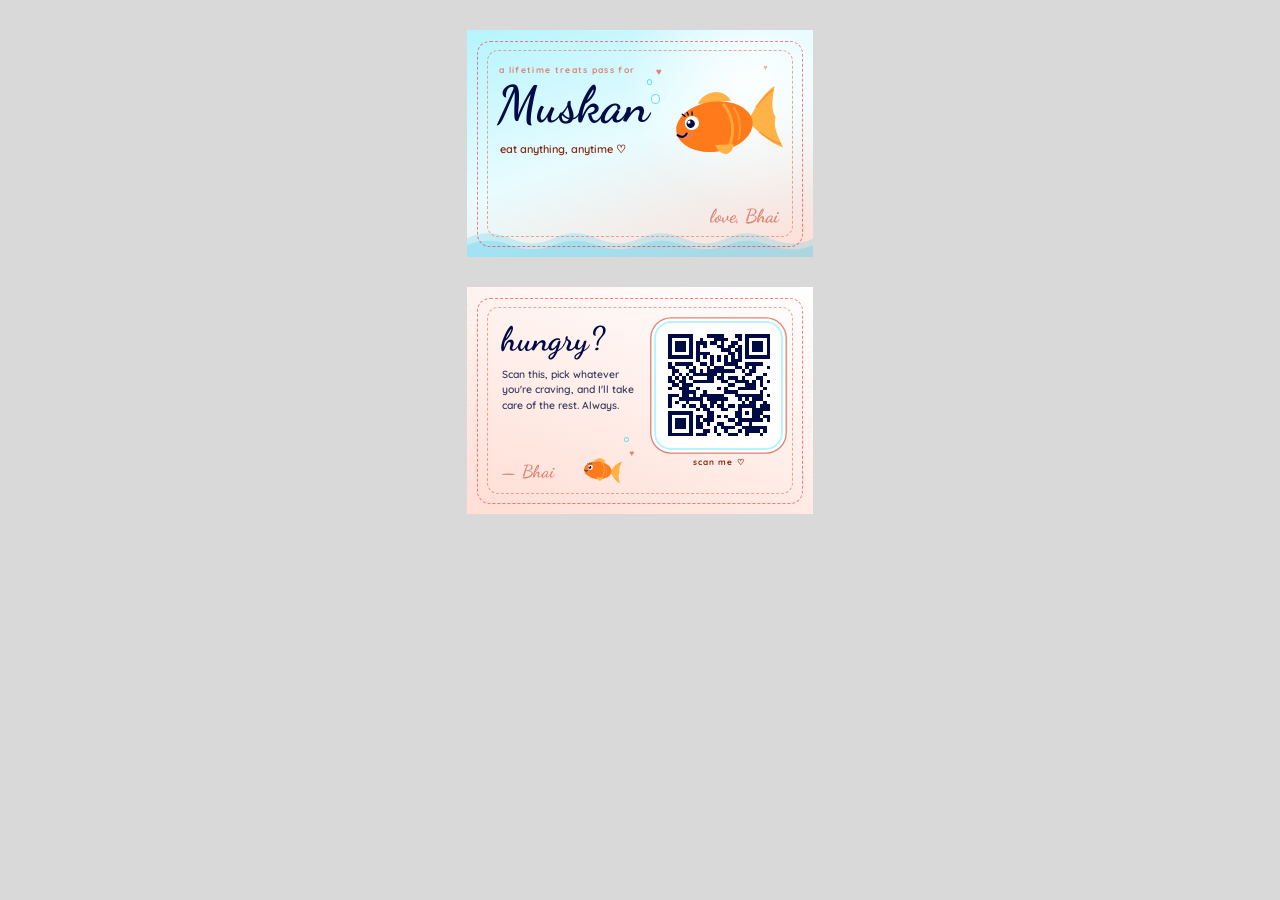
==== card.html @ bdd55ae3 "Add files via upload" ====
<!DOCTYPE html>
<html lang="en">
<head>
<meta charset="utf-8">
<title>Muskan's Treats Pass: printable card</title>
<link rel="stylesheet" href="fonts.css">
<style>
  /* Standard card 85.6 × 54 mm + 3 mm bleed on every side. Keep text inside the dashed red safe line. */
  @page { size: 91.6mm 60mm; margin: 0; }
  :root{
    --ice:#B5F4FD; --aqua:#00C3F2; --navy:#000B46;          /* Bombay Sapphire */
    --blush:#FFDED5; --rose:#DF8372; --copper:#87270C;     /* Bombay Sapphire copper accents */
    --orange:#ff7a1a; --gold:#ffb347;                       /* goldfish */
  }
  *{box-sizing:border-box;margin:0;padding:0}
  html,body{background:#d9d9d9;-webkit-print-color-adjust:exact;print-color-adjust:exact}
  body{font-family:Quicksand,sans-serif;display:flex;flex-direction:column;align-items:center;gap:8mm;padding:8mm;color:var(--navy)}
  @media print{ body{background:none;padding:0;gap:0} .face{break-after:page} .guide{display:none} }
  .face{position:relative;width:91.6mm;height:60mm;overflow:hidden}
  .guide{position:absolute;inset:3mm;border-radius:3.2mm;outline:.2mm dashed rgba(255,0,0,.5);pointer-events:none;z-index:9}
  .script{font-family:"Dancing Script",cursive;font-weight:700}
  .bub{position:absolute;border:.3mm solid rgba(0,195,242,.55);border-radius:50%;background:rgba(255,255,255,.35)}
  .heart{position:absolute;color:var(--rose);line-height:1}
  .frame{position:absolute;inset:5.2mm;border:.4mm dashed rgba(223,131,114,.7);border-radius:3mm}

  /* FRONT */
  .front{background:
      radial-gradient(circle at 82% 22%, rgba(255,255,255,.9), transparent 38%),
      linear-gradient(160deg, var(--ice) 0%, #e8fcff 48%, var(--blush) 100%);}
  .front .kick{position:absolute;left:8.5mm;top:9mm;font-size:2.3mm;font-weight:700;letter-spacing:.35mm;text-transform:lowercase;color:var(--rose)}
  .front .name{position:absolute;left:8mm;top:12.5mm;font-size:13.5mm;line-height:1.1;color:var(--navy)}
  .front .tag{position:absolute;left:8.8mm;top:29.5mm;font-size:2.9mm;font-weight:600;color:var(--copper)}
  .front .love{position:absolute;right:9mm;bottom:8mm;font-size:5mm;color:var(--rose)}
  .front .fish{position:absolute;right:8.5mm;top:15mm;width:31mm;transform:rotate(-8deg)}
  .wave{position:absolute;left:0;bottom:0;width:100%;height:9mm}

  /* BACK */
  .back{background:linear-gradient(200deg, #ffffff 0%, var(--blush) 100%)}
  .back .hey{position:absolute;left:9mm;top:9.5mm;font-size:9mm;line-height:1;color:var(--navy)}
  .back .msg{position:absolute;left:9.2mm;top:21mm;width:38mm;font-size:2.75mm;line-height:1.5;font-weight:600;color:#3a3f63}
  .back .sign{position:absolute;left:9mm;bottom:8.5mm;font-size:4.6mm;color:var(--rose)}
  .back .mini{position:absolute;left:30mm;bottom:8mm;width:11mm;transform:rotate(6deg)}
  .qr{position:absolute;right:8.5mm;top:9.5mm;width:33mm;height:33mm;background:#fff;border-radius:4mm;padding:3mm;
      box-shadow:0 0 0 .5mm var(--ice), 0 0 0 1.2mm #fff, 0 0 0 1.55mm var(--rose)}
  .qr svg{width:100%;height:100%;display:block}
  .qr-cap{position:absolute;right:8.5mm;width:33mm;top:45mm;text-align:center;font-size:2.2mm;font-weight:700;letter-spacing:.3mm;color:var(--copper)}
</style>
</head>
<body>

<svg width="0" height="0" style="position:absolute">
  <defs>
    <symbol id="goldfish" viewBox="0 0 140 90">
      <path d="M100 45 C112 30 124 14 138 8 C132 26 130 36 134 45 C130 54 132 64 138 82 C124 76 112 60 100 45Z" fill="#ffb347"/>
      <path d="M112 30 C120 22 128 16 136 12 M112 60 C120 68 128 74 136 78" stroke="#ff7a1a" stroke-width="2" fill="none" opacity=".55"/>
      <path d="M44 16 C56 0 78 2 84 18 C70 16 56 18 44 16Z" fill="#ffb347"/>
      <ellipse cx="60" cy="46" rx="46" ry="30" fill="#ff7a1a"/>
      <path d="M58 68 C62 84 76 84 80 70Z" fill="#ffb347"/>
      <path d="M74 20 C84 36 84 56 74 72" stroke="#ffb347" stroke-width="3.5" fill="none" opacity=".75"/>
      <path d="M86 26 C92 38 92 54 86 66" stroke="#ffb347" stroke-width="2.5" fill="none" opacity=".5"/>
      <ellipse cx="26" cy="52" rx="7" ry="4.2" fill="#DF8372" opacity=".55"/>
      <circle cx="34" cy="38" r="8.5" fill="#fff"/><circle cx="32.4" cy="38.6" r="5" fill="#000B46"/><circle cx="30.6" cy="36.4" r="1.8" fill="#fff"/>
      <path d="M27 29 L24 26 M31 28 L30 24.5 M35.5 28.5 L36 25" stroke="#000B46" stroke-width="1.6" stroke-linecap="round"/>
      <path d="M15 50 C19 54 24 53.5 26 49.5" stroke="#000B46" stroke-width="2.6" fill="none" stroke-linecap="round"/>
    </symbol>
  </defs>
</svg>

<!-- FRONT -->
<section class="face front">
  <svg class="wave" viewBox="0 0 200 20" preserveAspectRatio="none">
    <path d="M0 9 Q12 3 25 9 T50 9 T75 9 T100 9 T125 9 T150 9 T175 9 T200 9 V20 H0Z" fill="#00C3F2" opacity=".18"/>
    <path d="M0 13 Q12 8 25 13 T50 13 T75 13 T100 13 T125 13 T150 13 T175 13 T200 13 V20 H0Z" fill="#00C3F2" opacity=".18"/>
  </svg>
  <div class="frame"></div>
  <div class="kick">a lifetime treats pass for</div>
  <div class="name script" id="holder">Muskan</div>
  <div class="tag">eat anything, anytime ♡</div>
  <svg class="fish" viewBox="0 0 140 90"><use href="#goldfish"/></svg>
  <span class="bub" style="right:40.5mm;top:17mm;width:2.4mm;height:2.4mm"></span>
  <span class="bub" style="right:42.5mm;top:13mm;width:1.5mm;height:1.5mm"></span>
  <span class="heart" style="right:40mm;top:9.6mm;font-size:2.6mm">♥</span>
  <span class="heart" style="right:12mm;top:9mm;font-size:2mm;opacity:.6">♥</span>
  <div class="love script">love, Bhai</div>
  <div class="guide"></div>
</section>

<!-- BACK -->
<section class="face back">
  <div class="frame"></div>
  <div class="hey script">hungry?</div>
  <p class="msg">Scan this, pick whatever you're craving, and I'll take care of the rest. Always.</p>
  <div class="sign script">— Bhai</div>
  <svg class="mini" viewBox="0 0 140 90"><use href="#goldfish"/></svg>
  <span class="heart" style="left:43mm;bottom:15mm;font-size:2.2mm">♥</span>
  <span class="bub" style="left:41.5mm;bottom:19mm;width:1.4mm;height:1.4mm"></span>
  <div class="qr" id="qr"></div>
  <div class="qr-cap">scan me ♡</div>
  <div class="guide"></div>
</section>

<script src="qrcode.js"></script>
<script>
  // The QR points to this site (the folder card.html lives in) unless ?url= is given.
  const params = new URLSearchParams(location.search);
  const here = location.href.split(/[?#]/)[0].replace(/card\.html$/, "");
  const url = params.get("url") || here;
  const qr = qrcode(0, "M"); qr.addData(url); qr.make();
  const n = qr.getModuleCount();
  let d = "";
  for (let r = 0; r < n; r++) for (let c = 0; c < n; c++) if (qr.isDark(r, c)) d += `M${c} ${r}h1v1h-1z`;
  document.getElementById("qr").innerHTML =
    `<svg viewBox="0 0 ${n} ${n}" shape-rendering="crispEdges"><path d="${d}" fill="#000B46"/></svg>`;
  if (params.get("name")) document.getElementById("holder").textContent = params.get("name");
</script>
</body>
</html>
---- fonts.css ----
@font-face{font-family:"Dancing Script";src:url(fonts/dancing-script-700.woff2) format("woff2");font-weight:700;font-display:swap}
@font-face{font-family:"Quicksand";src:url(fonts/quicksand-500.woff2) format("woff2");font-weight:500;font-display:swap}
@font-face{font-family:"Quicksand";src:url(fonts/quicksand-600.woff2) format("woff2");font-weight:600;font-display:swap}
@font-face{font-family:"Quicksand";src:url(fonts/quicksand-700.woff2) format("woff2");font-weight:700;font-display:swap}
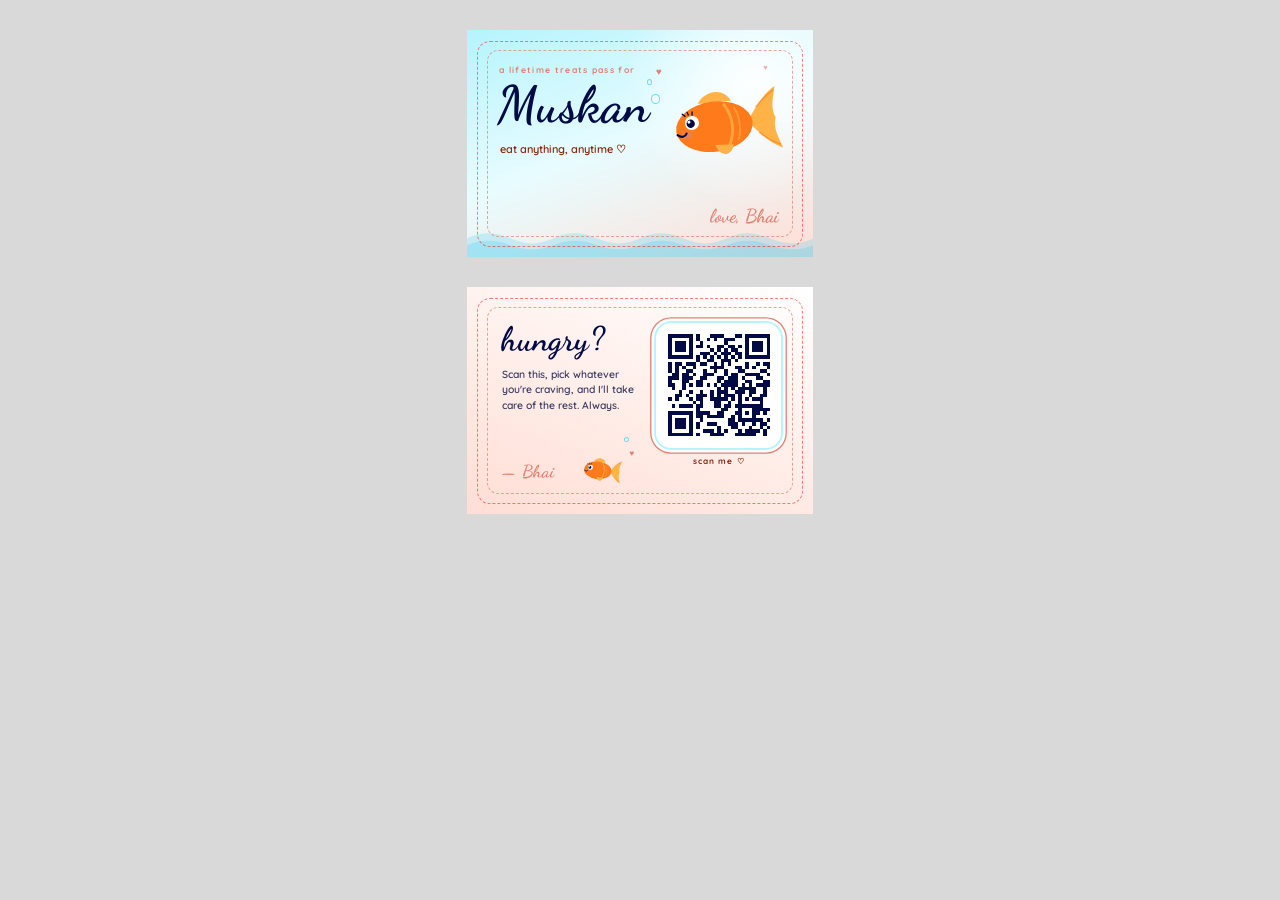
==== commit 24f574a8: "Add files via upload" ====
--- a/card.html
+++ b/card.html
@@ -43,7 +43,8 @@
   .qr{position:absolute;right:8.5mm;top:9.5mm;width:33mm;height:33mm;background:#fff;border-radius:4mm;padding:3mm;
       box-shadow:0 0 0 .5mm var(--ice), 0 0 0 1.2mm #fff, 0 0 0 1.55mm var(--rose)}
   .qr svg{width:100%;height:100%;display:block}
-  .qr-cap{position:absolute;right:8.5mm;width:33mm;top:45mm;text-align:center;font-size:2.2mm;font-weight:700;letter-spacing:.3mm;color:var(--copper)}
+  .qr-cap{position:absolute;right:8.5mm;width:33mm;top:44.6mm;text-align:center;font-size:2.2mm;font-weight:700;letter-spacing:.3mm;color:var(--copper);line-height:1.35}
+  .qr-cap span{display:block;font-size:1.7mm;font-weight:600;letter-spacing:.2mm;color:#8a7f88}
 </style>
 </head>
 <body>
@@ -95,7 +96,7 @@
   <span class="heart" style="left:43mm;bottom:15mm;font-size:2.2mm">♥</span>
   <span class="bub" style="left:41.5mm;bottom:19mm;width:1.4mm;height:1.4mm"></span>
   <div class="qr" id="qr"></div>
-  <div class="qr-cap">scan me ♡</div>
+  <div class="qr-cap">scan me ♡<span id="codeTxt"></span></div>
   <div class="guide"></div>
 </section>
 
@@ -104,7 +105,9 @@
   // The QR points to this site (the folder card.html lives in) unless ?url= is given.
   const params = new URLSearchParams(location.search);
   const here = location.href.split(/[?#]/)[0].replace(/card\.html$/, "");
-  const url = params.get("url") || here;
+  const code = (params.get("code") || "").toLowerCase().replace(/[^a-z0-9]/g, "");
+  const url = (params.get("url") || here) + (code ? "#k=" + code : "");
+  if (code) document.getElementById("codeTxt").textContent = "pass code · " + code.slice(0, 4) + "-" + code.slice(4);
   const qr = qrcode(0, "M"); qr.addData(url); qr.make();
   const n = qr.getModuleCount();
   let d = "";
